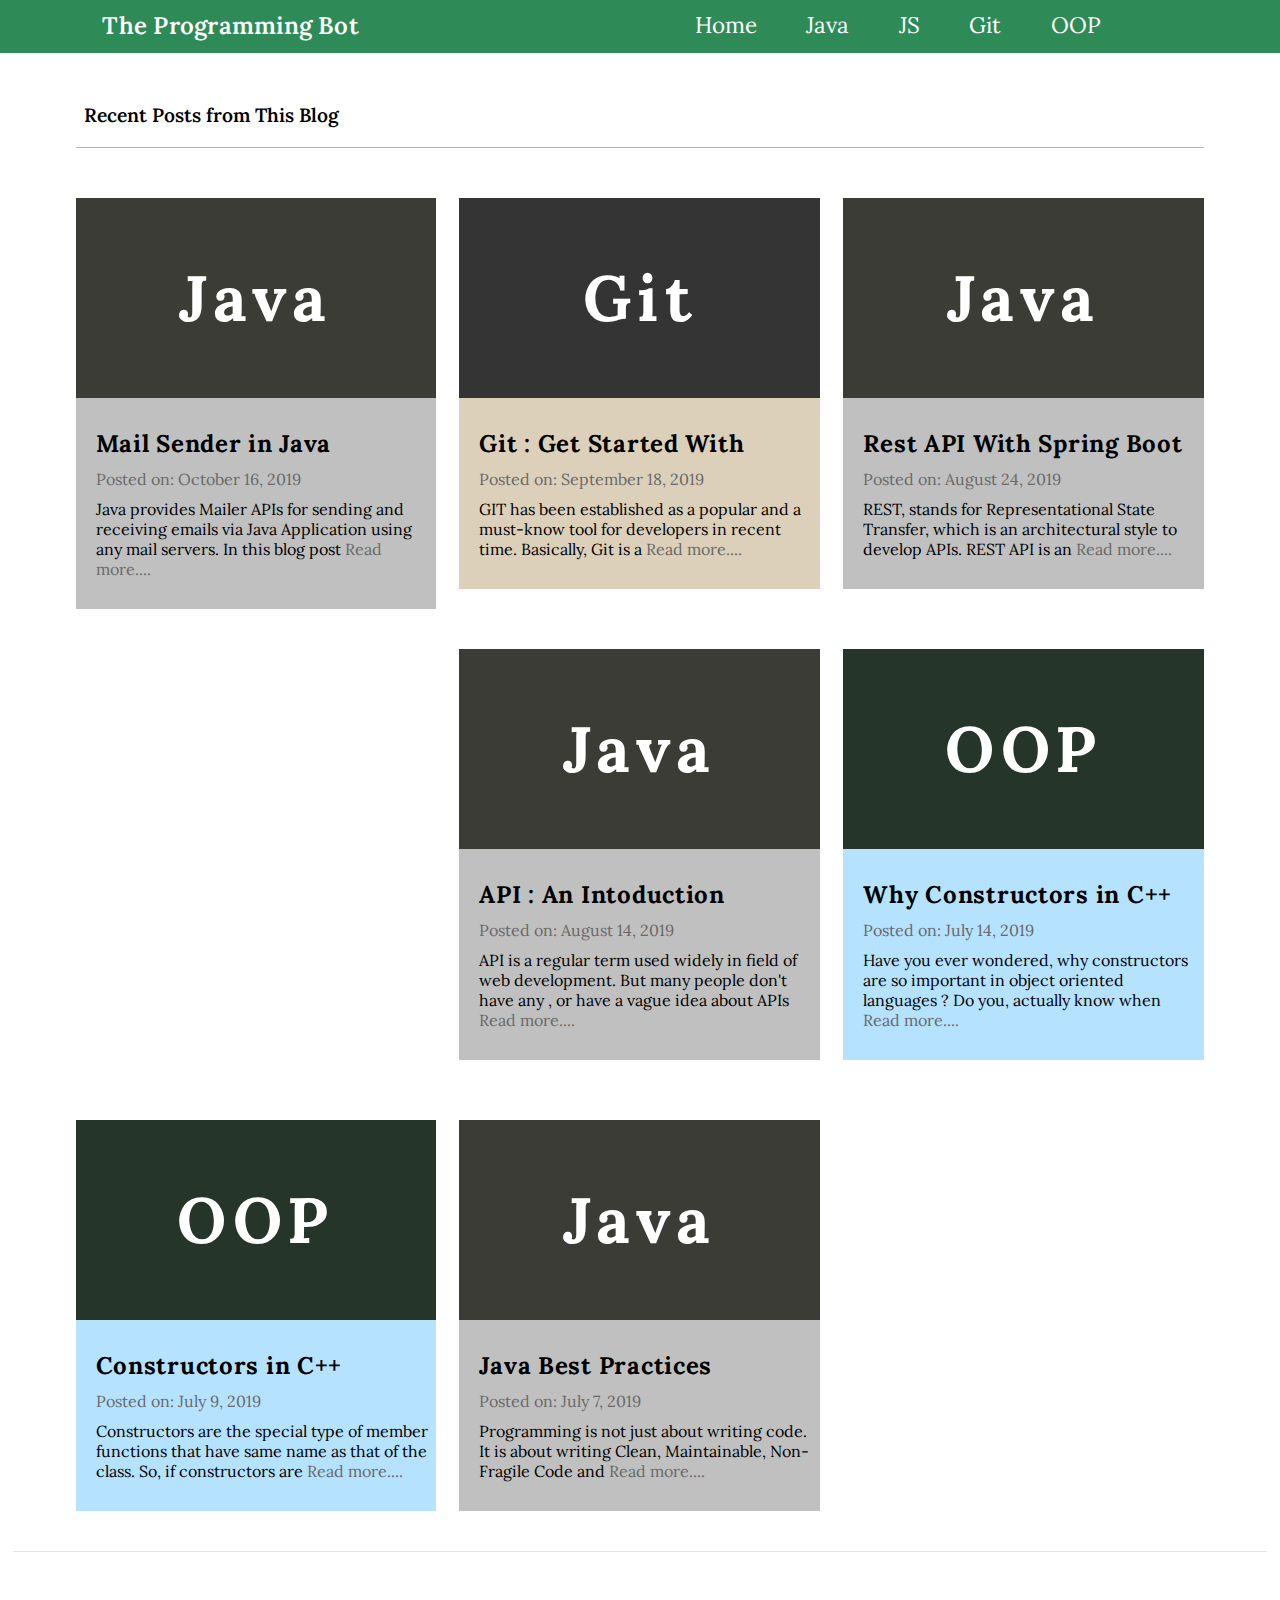
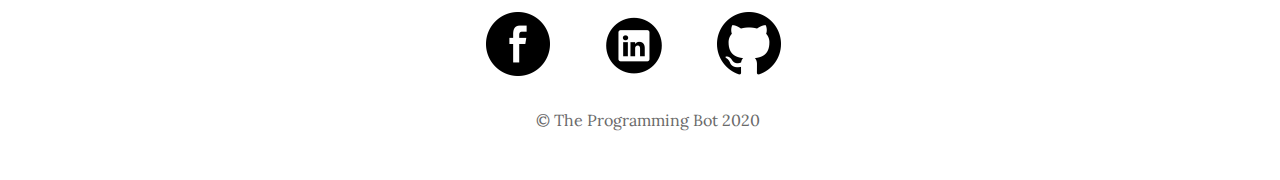
==== index.html @ add9e7ee "Posts added" ====
<!DOCTYPE html>
<html lang="en">
<head>
    <meta charset="UTF-8">
    <meta name="viewport" content="width=device-width, initial-scale=1.0">
    <link href="https://fonts.googleapis.com/css?family=Lora&display=swap" rel="stylesheet">
    <link rel="stylesheet" href="css/reset.css">
    <link rel="stylesheet" href="css/header.css">
    <link rel="stylesheet" href="css/postcard.css">
    <link rel="stylesheet" href="css/footer.css">
    <link rel="icon" href="img/logo.png">
    <title>The Programming</title>
</head>
<body>
    <header class="header clearfix">
        <div class="logo-bar clearfix">
            <h1 class="logo"><a href="index.html">The Programming Bot </a></h1>
            <div class="mobile-menu">
                <div class="bar"></div>
                <div class="bar"></div>
                <div class="bar"></div>
            </div>
        </div>
        <nav class="nav-bar hide " id="nav">
            <ul>
                <li><a href="index.html">Home</a></li>
                <li><a href="post-group/java-posts.html">Java</a></li>
                <li><a href="post-group/js-posts.html">JS</a></li>
                <li><a href="post-group/git-posts.html">Git</a></li>               
                <li><a href="post-group/oop-posts.html">OOP</a></li>               
            </ul>
        </nav>
    </header>
    <main class="main-container">
       <section class="postcard-section">
        <p class="info">Recent Posts from This Blog</p>
        <div class="border"></div>
        <div class="postcards-container clearfix">
         
             <!-- creates postcard -->
             <div class="postcard-wrapper" onclick="direct('posts/java/mail-sender-in-java.html')">
               <div class="post-image java-post-image">Java</div>
               <div class="post-desc java-post-desc">
                  <h2>Mail Sender in Java</h2>
                  <p class="dimmed">Posted on: <span>October 16, 2019</span></p>
                  <p>Java provides Mailer APIs for sending and receiving emails via Java Application
                   using any mail servers. In this blog post  <span class="dimmed">Read more....</span></p>
              </div>
           </div>
            <!-- creates postcard -->
            <div class="postcard-wrapper" onclick = "direct('posts/git/get-started-with-git.html')">
               <div class="post-image git-post-image">Git</div>
               <div class="post-desc git-post-desc">
                  <h2>Git : Get Started With</h2>
                  <p class="dimmed">Posted on: <span>September 18, 2019</span></p>
                  <p>GIT has been established as a popular and a must-know tool
                 for developers in recent time. Basically, Git is a  <span class="dimmed">Read more....</span></p>
              </div>
           </div>
                           <!-- creates postcard -->
                           <div class="postcard-wrapper" onclick="direct('posts/java/how-to-build-rest-api-using-spring-boot.html')">
                              <div class="post-image java-post-image">Java</div>
                              <div class="post-desc java-post-desc">
                                 <h2>Rest API With Spring Boot</h2>
                                 <p class="dimmed">Posted on: <span>August 24, 2019</span></p>
                                 <p> REST, stands for Representational State Transfer, which is an 
                                  architectural style to develop APIs.  REST API is an <span class="dimmed">Read more....</span></p>
                             </div>
                          </div>
                             <!-- creates postcard -->
                       <div class="postcard-wrapper" onclick="direct('posts/java/apis-application-programming-interface.html')">
                          <div class="post-image java-post-image">Java</div>
                          <div class="post-desc java-post-desc">
                             <h2>API : An Intoduction</h2>
                             <p class="dimmed">Posted on: <span>August 14, 2019</span></p>
                             <p> API is a regular term used widely in field of web development.
                               But many people don't have any  , or have a vague idea about APIs <span class="dimmed">Read more....</span></p>
                         </div>
                      </div>
                        <!-- creates postcard -->
             <div class="postcard-wrapper" onclick="direct('posts/oop/why-constructors-in-c++.html')">
               <div class="post-image oop-post-image">OOP</div>
               <div class="post-desc oop-post-desc">
                  <h2>Why Constructors in C++ </h2>
                  <p class="dimmed">Posted on: <span>July 14, 2019</span></p>
                  <p> Have you ever wondered, why constructors are so important in object oriented languages ?
                      Do you, actually know when  <span class="dimmed">Read more....</span></p>
              </div>
           </div>

           <!-- creates postcard -->
           <div class="postcard-wrapper" onclick="direct('posts/oop/constructors-in-c++.html')">
              <div class="post-image oop-post-image">OOP</div>
              <div class="post-desc oop-post-desc">
                 <h2>Constructors in C++</h2>
                 <p class="dimmed">Posted on: <span>July 9, 2019</span></p>
                 <p>Constructors are the special type of member functions
                 that have same name as that of the class. So, if constructors are <span class="dimmed">Read more....</span></p>
             </div>
          </div>
            <!-- creates postcard -->
            <div class="postcard-wrapper" onclick="direct('posts/java/java-best-practices.html')">
               <div class="post-image java-post-image">Java</div>
               <div class="post-desc java-post-desc">
                  <h2>Java Best Practices</h2>
                  <p class="dimmed">Posted on: <span>July 7, 2019</span></p>
                  <p>  Programming is not just about writing code. It is about writing Clean, Maintainable, Non-Fragile Code
                    and  <span class="dimmed">Read more....</span></p>
              </div>
           </div>

     </div>
       </section>
       
    </main>
    <footer>
      <div class="border border-footer"></div>
      <div class="icons">
        <ul class="icon-list clearfix">
            <li class="icon"><a  href="https://www.facebook.com/profile.php?id=100013890977140"><img src="img/fb.png" alt="facebook icon"></a></li>
            <li class="icon"><a  href="https://www.linkedin.com/in/bimal-raj-gyawali-238a50117/"><img src="img/linkedin.png" alt="linkedin icon"></a></li>
            <li class="icon"><a href="https://github.com/BimalRajGyawali"><img src="img/github.png" alt="github icon"></a> </li>
          </ul>
      </div>
      <p class="center dimmed copyright">&copy; The Programming Bot 2020</p>
      
  </footer>
  <script src="js/header.js"></script>
  <script src="js/direct.js"></script>





    <script src="js/header.js"></script>
    <script src="js/direct.js"></script>

</body>
</html>
---- css/header.css ----
.header{
    background:#2E8B57;
    padding-top: 10px;
    padding-bottom: 10px;
    padding-left: 4%;
    padding-right: 3%;
    position: sticky;
    top:0;
    z-index: 1;

}
 a{
    text-decoration: none;
    color: #fff;
}
.logo{
   font-weight: 600;
   letter-spacing: 0.01em;
   font-size : 1.5em;
   width: 88%;
   float: left;
}
.bar{
    height: 3px;
    width: 35px;
    background: #fff;
    margin: 6px 0;
}
.mobile-menu{
    width: 10%;
    float: right;

    cursor: pointer;
}
.nav-bar ul{
    list-style: none;
    line-height: 2em;

}
.nav-bar ul li a{
    padding-top:10px;
    font-size:1em;
}
.nav-bar ul li a:hover{
    border-bottom : 2px solid #fff;
}
.hide{
    display: none;
}
/* For tablets */
@media only screen and (min-width : 600px){
    .logo{
        font-size : 1.5em;
    }
    .bar{
        height: 5px;
    }
    
}

/*For desktops */

@media only screen and (min-width:769px){

    .header{
        padding-left: 8%;
    }
    .mobile-menu{
        display: none;
    }
    .nav-bar ul li{
        display: inline;
        line-height: 30px;
        font-size: 1.4em;
    }
    .nav-bar ul li a{
        padding-right: 4%;
        padding-left: 4%;
    }
   
    .nav-bar{
        display: block;
        width: 50%;
        float: right;
    }
    .logo-bar{
        width: 50%;
        float: left;
    }
    
}
---- css/postcard.css ----
.info{
    padding-top: 50px;
    font-weight: 600;
    font-size: 1.2em;
}
.border{
    border-bottom: 1px solid #000;
    width:98%;
    margin:0 auto;
    margin-top: 10px;
    margin-bottom: 20px;
    opacity: 0.3;
    
}
.postcard-wrapper:hover .post-image{
   color : red;
}

.postcard-wrapper{
    
    width:90%;
    margin: 0 auto; 
    cursor: pointer;
    margin-top: 30px;
    margin-bottom: 30px;
   

  
  }
  .post-image{
      height: 200px;
      /* border-radius: 3px; */
      position: relative;
      color:white;
      font-weight: bold;
      text-align: center;
      line-height: 200px;
      font-size: 64px;
      letter-spacing: 0.1em;      
  }
  .js-post-image{
    background:#4B3621;
    
  }
  .java-post-image{
   background:#3B3C36;
  }
  .git-post-image{
    background: #343434;
  }
  .oop-post-image{
      background: #253529;
  }
  .post-desc{
     /* border:1px solid #f2f2f2;  */
     border-top: 0;
     padding:30px 0 20px 0 ;
  }
  .js-post-desc{
    background: wheat;

  }
  .java-post-desc{
    background:#c0c0c0;
  }
  .git-post-desc{
      background: #dcd0ba;
  }
  .oop-post-desc{
    background: #b5e2ff;

  }
  
  .dimmed{
      color: #696969;;
  }
  
  h2,p{
      padding:0 5px 10px 20px;
  }
  h2{
      font-family: 'Lora';
      letter-spacing: 0.03em;
  }
  .color{
      color:red;
  }
  /*For tablets*/
  @media only screen and (min-width:600px){
      .postcard-wrapper{
          width:48%;
          float: left;
          margin-right: 1%;
          margin-left: 1%; 
      }
  }
  
  /*For desktops*/
  @media only screen and (min-width:769px){
      .postcard-wrapper{
          width: 31.33%;
          float: left;
          margin-right: 1%;
          margin-left: 1%;
      }
     
    .postcard-section{
      width: 90%;
      margin:0 auto;
    
    } 
  }
  /*For extra large desktops*/
  @media only screen and (min-width:1400px){
      .postcard-wrapper{
          width: 23%;
          float: left;
          margin-right: 1%;
          margin-left: 1%;
      }
  }
---- css/footer.css ----
.icons{
    width:90%;
    margin: 0 auto;
    margin-top: 30px;
    margin-bottom: 20px;
}
.icon{
    
    width: 10%;
    margin-left: 10%;
    margin-right: 10%;
    float: left;
}

.center{
    text-align: center;
}
.border{
    border-bottom: 1px solid #000;
    width:98%;
    margin:0 auto;
    margin-top: 10px;
    margin-bottom: 20px;
    opacity: 0.3;
    
}
.border-footer{
    opacity: 0.1;

}

.icon-list{
    list-style: none;
}
.copyright{
    margin-bottom: 40px;
}
@media only screen and (min-width:600px){
   .icons{
       width: 40%;
       margin: 0 auto;
       margin-top: 30px;
       margin-bottom: 20px;

   }
}
@media only screen and (min-width:769px){
   .icons{
       width: 30%;
       margin: 0 auto;
       margin-top: 60px;
       margin-bottom: 30px;

   }
 
}
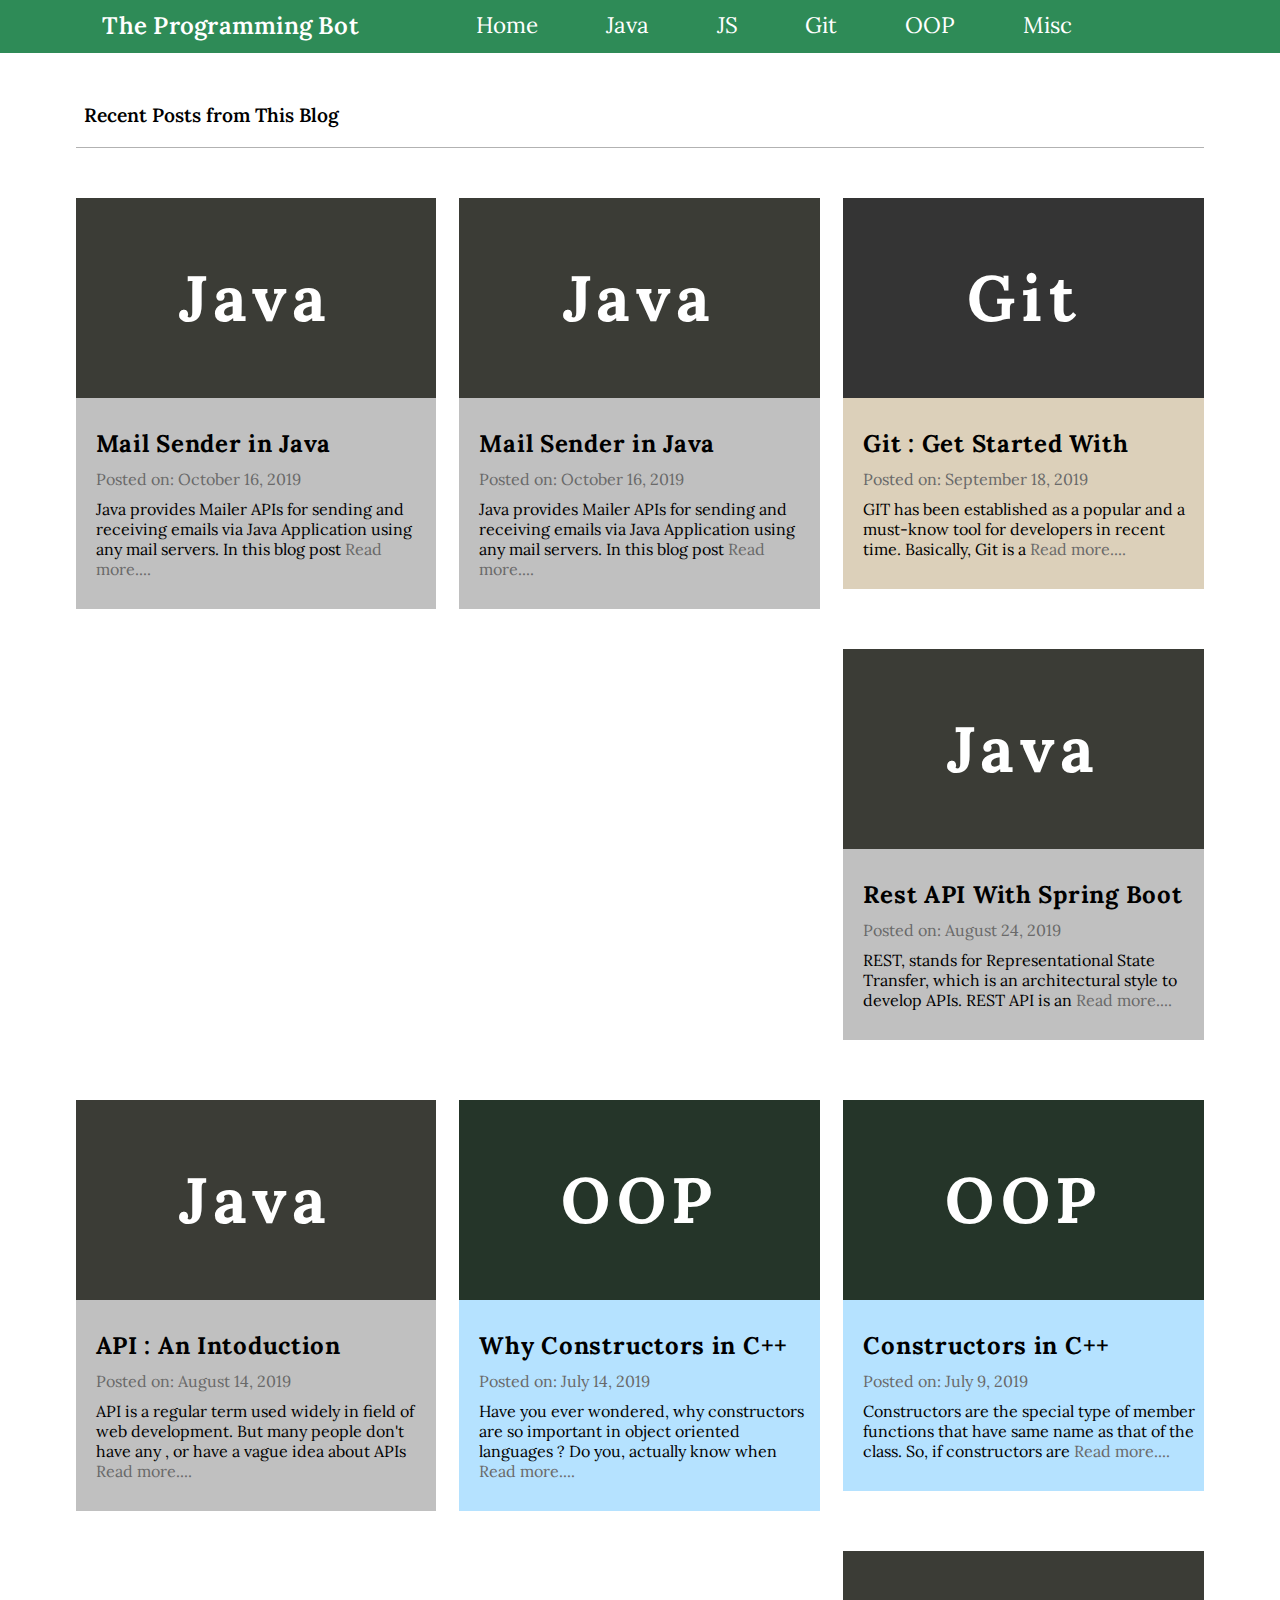
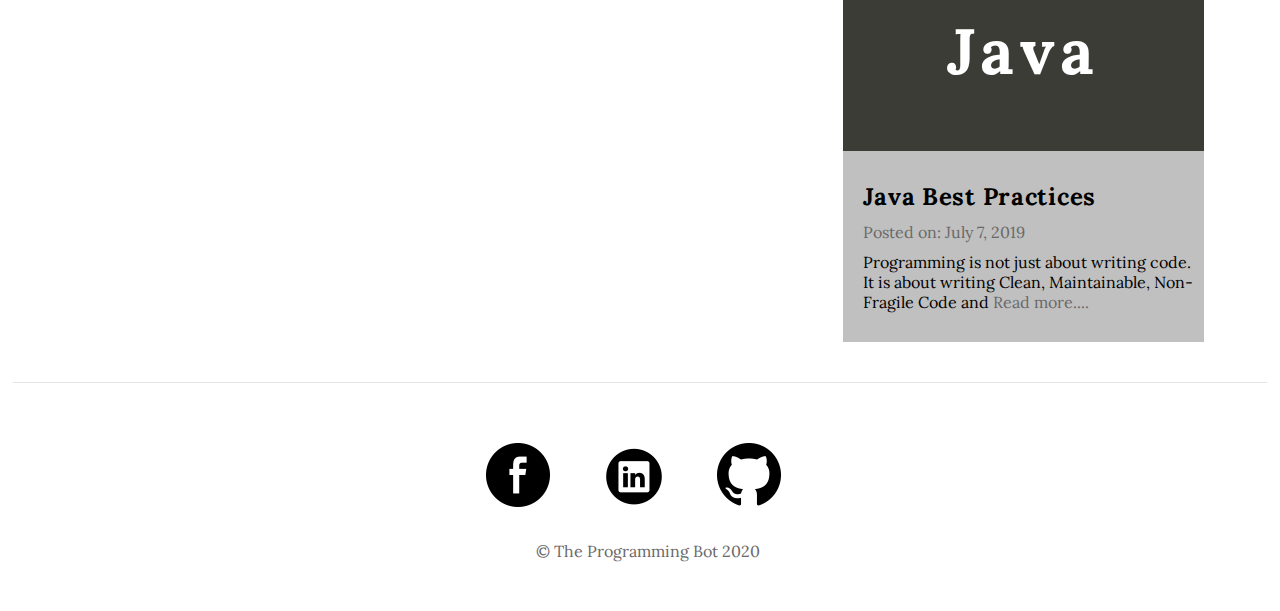
==== commit f22e9a21: "v1.0 completed" ====
--- a/index.html
+++ b/index.html
@@ -27,7 +27,9 @@
                 <li><a href="post-group/java-posts.html">Java</a></li>
                 <li><a href="post-group/js-posts.html">JS</a></li>
                 <li><a href="post-group/git-posts.html">Git</a></li>               
-                <li><a href="post-group/oop-posts.html">OOP</a></li>               
+                <li><a href="post-group/oop-posts.html">OOP</a></li> 
+                <li><a href="post-group/oop-posts.html">Misc</a></li>
+                            
             </ul>
         </nav>
     </header>
@@ -36,7 +38,16 @@
         <p class="info">Recent Posts from This Blog</p>
         <div class="border"></div>
         <div class="postcards-container clearfix">
-         
+          <!-- creates postcard -->
+          <div class="postcard-wrapper" onclick="direct('posts/java/mail-sender-in-java.html')">
+            <div class="post-image java-post-image">Java</div>
+            <div class="post-desc java-post-desc">
+               <h2>Mail Sender in Java</h2>
+               <p class="dimmed">Posted on: <span>October 16, 2019</span></p>
+               <p>Java provides Mailer APIs for sending and receiving emails via Java Application
+                using any mail servers. In this blog post  <span class="dimmed">Read more....</span></p>
+           </div>
+        </div>
              <!-- creates postcard -->
              <div class="postcard-wrapper" onclick="direct('posts/java/mail-sender-in-java.html')">
                <div class="post-image java-post-image">Java</div>
@@ -128,12 +139,5 @@
   <script src="js/header.js"></script>
   <script src="js/direct.js"></script>
 
-
-
-
-
-    <script src="js/header.js"></script>
-    <script src="js/direct.js"></script>
-
 </body>
 </html>--- a/css/header.css
+++ b/css/header.css
@@ -80,11 +80,11 @@
    
     .nav-bar{
         display: block;
-        width: 50%;
-        float: right;
+        width: 70%;
+        float: left;
     }
     .logo-bar{
-        width: 50%;
+        width: 30%;
         float: left;
     }
     
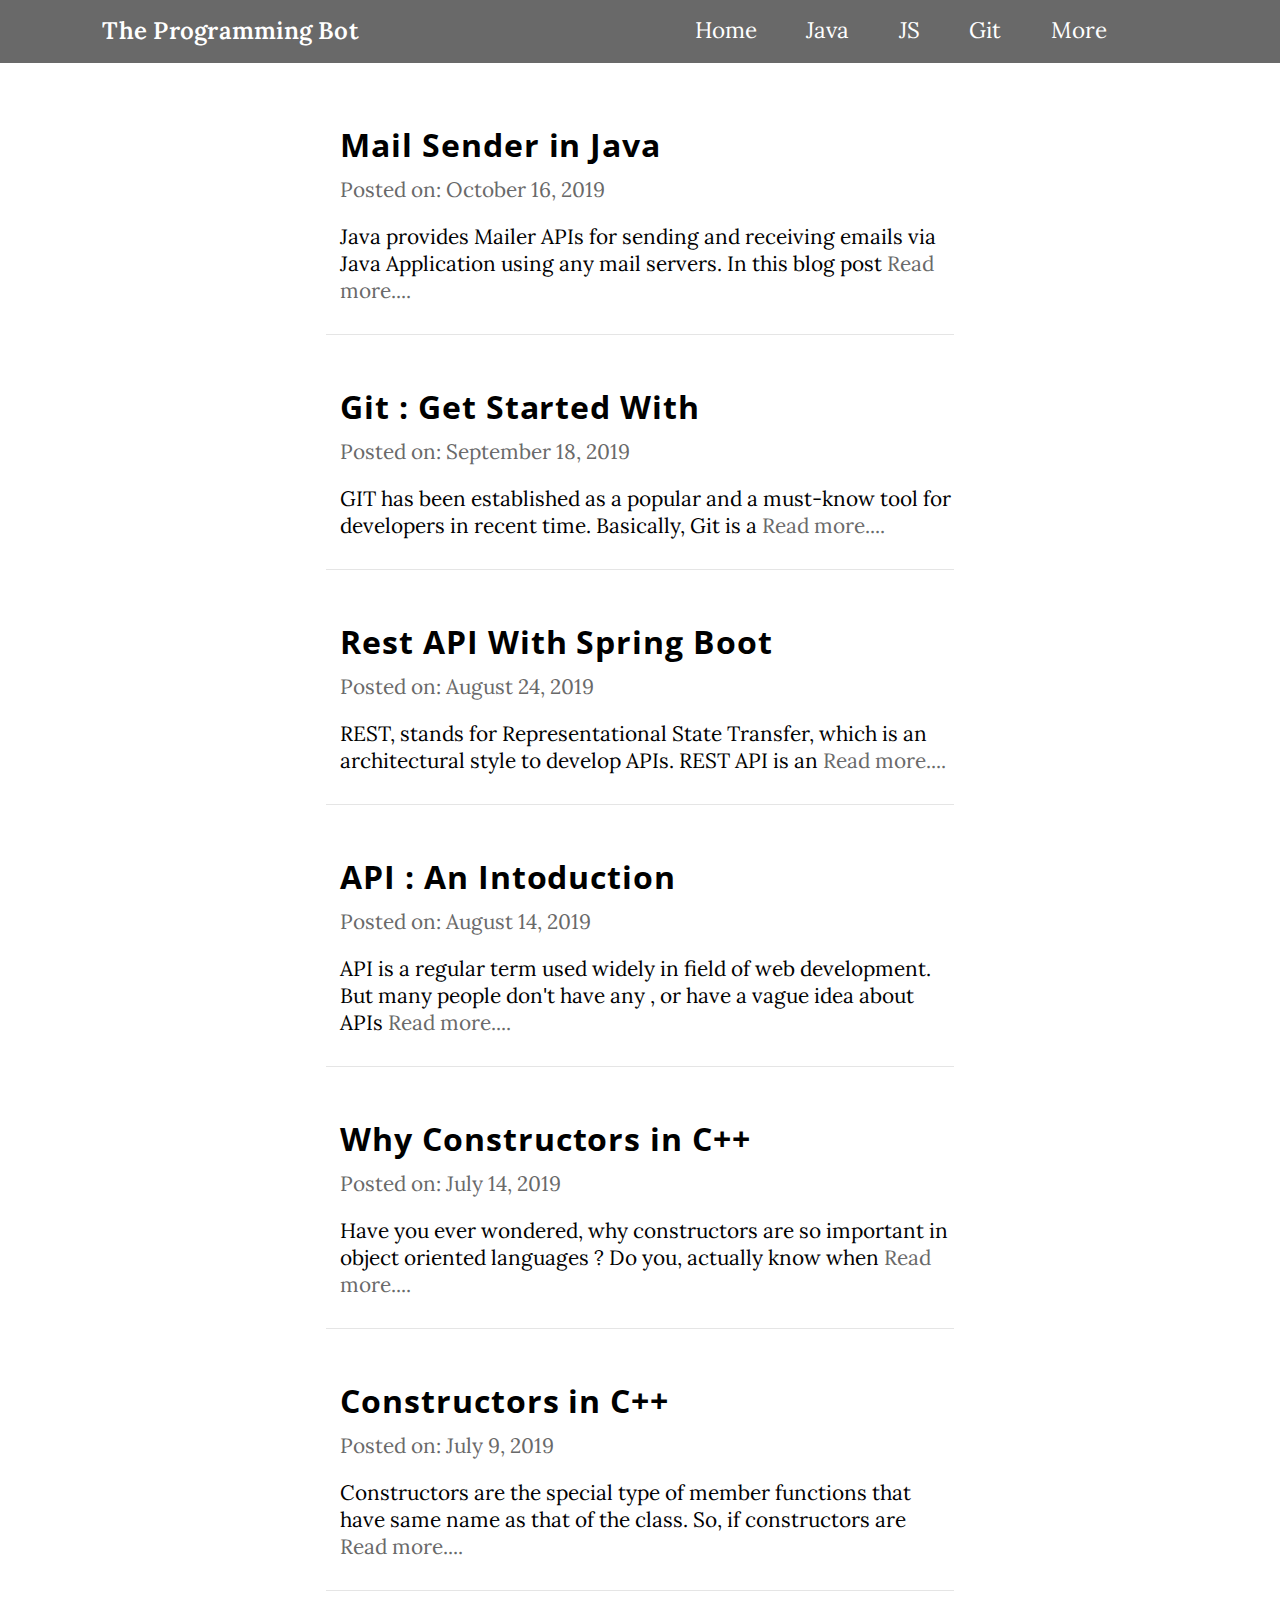
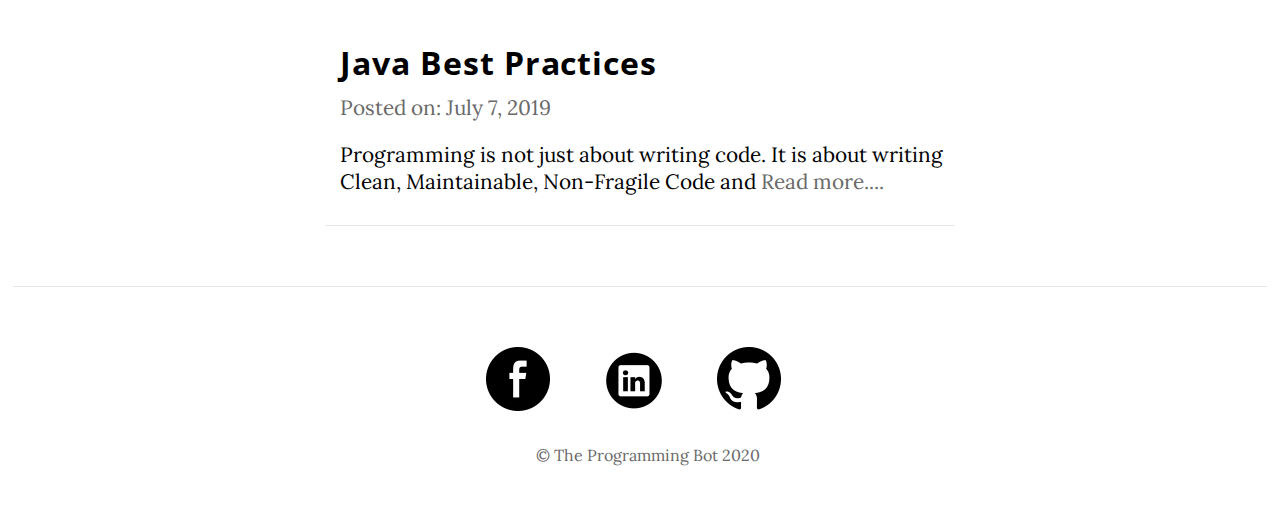
==== commit 0b08a570: "New layout added" ====
--- a/index.html
+++ b/index.html
@@ -4,6 +4,7 @@
     <meta charset="UTF-8">
     <meta name="viewport" content="width=device-width, initial-scale=1.0">
     <link href="https://fonts.googleapis.com/css?family=Lora&display=swap" rel="stylesheet">
+    <link href="https://fonts.googleapis.com/css?family=Open+Sans&display=swap" rel="stylesheet">
     <link rel="stylesheet" href="css/reset.css">
     <link rel="stylesheet" href="css/header.css">
     <link rel="stylesheet" href="css/postcard.css">
@@ -27,97 +28,79 @@
                 <li><a href="post-group/java-posts.html">Java</a></li>
                 <li><a href="post-group/js-posts.html">JS</a></li>
                 <li><a href="post-group/git-posts.html">Git</a></li>               
-                <li><a href="post-group/oop-posts.html">OOP</a></li> 
-                <li><a href="post-group/oop-posts.html">Misc</a></li>
+                <li><a href="post-group/oop-posts.html">More</a></li> 
+            
                             
             </ul>
         </nav>
     </header>
     <main class="main-container">
        <section class="postcard-section">
-        <p class="info">Recent Posts from This Blog</p>
-        <div class="border"></div>
+       
         <div class="postcards-container clearfix">
           <!-- creates postcard -->
           <div class="postcard-wrapper" onclick="direct('posts/java/mail-sender-in-java.html')">
-            <div class="post-image java-post-image">Java</div>
-            <div class="post-desc java-post-desc">
+            
                <h2>Mail Sender in Java</h2>
                <p class="dimmed">Posted on: <span>October 16, 2019</span></p>
                <p>Java provides Mailer APIs for sending and receiving emails via Java Application
                 using any mail servers. In this blog post  <span class="dimmed">Read more....</span></p>
-           </div>
+                <div class="border"></div>
         </div>
-             <!-- creates postcard -->
-             <div class="postcard-wrapper" onclick="direct('posts/java/mail-sender-in-java.html')">
-               <div class="post-image java-post-image">Java</div>
-               <div class="post-desc java-post-desc">
-                  <h2>Mail Sender in Java</h2>
-                  <p class="dimmed">Posted on: <span>October 16, 2019</span></p>
-                  <p>Java provides Mailer APIs for sending and receiving emails via Java Application
-                   using any mail servers. In this blog post  <span class="dimmed">Read more....</span></p>
-              </div>
-           </div>
+            
             <!-- creates postcard -->
             <div class="postcard-wrapper" onclick = "direct('posts/git/get-started-with-git.html')">
-               <div class="post-image git-post-image">Git</div>
-               <div class="post-desc git-post-desc">
+               
                   <h2>Git : Get Started With</h2>
                   <p class="dimmed">Posted on: <span>September 18, 2019</span></p>
                   <p>GIT has been established as a popular and a must-know tool
                  for developers in recent time. Basically, Git is a  <span class="dimmed">Read more....</span></p>
-              </div>
+                 <div class="border"></div>
            </div>
                            <!-- creates postcard -->
                            <div class="postcard-wrapper" onclick="direct('posts/java/how-to-build-rest-api-using-spring-boot.html')">
-                              <div class="post-image java-post-image">Java</div>
-                              <div class="post-desc java-post-desc">
+                             
                                  <h2>Rest API With Spring Boot</h2>
                                  <p class="dimmed">Posted on: <span>August 24, 2019</span></p>
                                  <p> REST, stands for Representational State Transfer, which is an 
                                   architectural style to develop APIs.  REST API is an <span class="dimmed">Read more....</span></p>
-                             </div>
+                                  <div class="border"></div>
                           </div>
                              <!-- creates postcard -->
                        <div class="postcard-wrapper" onclick="direct('posts/java/apis-application-programming-interface.html')">
-                          <div class="post-image java-post-image">Java</div>
-                          <div class="post-desc java-post-desc">
+                         
                              <h2>API : An Intoduction</h2>
                              <p class="dimmed">Posted on: <span>August 14, 2019</span></p>
                              <p> API is a regular term used widely in field of web development.
                                But many people don't have any  , or have a vague idea about APIs <span class="dimmed">Read more....</span></p>
-                         </div>
+                               <div class="border"></div>
                       </div>
                         <!-- creates postcard -->
              <div class="postcard-wrapper" onclick="direct('posts/oop/why-constructors-in-c++.html')">
-               <div class="post-image oop-post-image">OOP</div>
-               <div class="post-desc oop-post-desc">
+             
                   <h2>Why Constructors in C++ </h2>
                   <p class="dimmed">Posted on: <span>July 14, 2019</span></p>
                   <p> Have you ever wondered, why constructors are so important in object oriented languages ?
                       Do you, actually know when  <span class="dimmed">Read more....</span></p>
-              </div>
+                      <div class="border"></div>
            </div>
 
            <!-- creates postcard -->
            <div class="postcard-wrapper" onclick="direct('posts/oop/constructors-in-c++.html')">
-              <div class="post-image oop-post-image">OOP</div>
-              <div class="post-desc oop-post-desc">
                  <h2>Constructors in C++</h2>
                  <p class="dimmed">Posted on: <span>July 9, 2019</span></p>
                  <p>Constructors are the special type of member functions
                  that have same name as that of the class. So, if constructors are <span class="dimmed">Read more....</span></p>
-             </div>
+                 <div class="border"></div>
           </div>
             <!-- creates postcard -->
             <div class="postcard-wrapper" onclick="direct('posts/java/java-best-practices.html')">
-               <div class="post-image java-post-image">Java</div>
-               <div class="post-desc java-post-desc">
+              
                   <h2>Java Best Practices</h2>
                   <p class="dimmed">Posted on: <span>July 7, 2019</span></p>
                   <p>  Programming is not just about writing code. It is about writing Clean, Maintainable, Non-Fragile Code
                     and  <span class="dimmed">Read more....</span></p>
-              </div>
+                    <div class="border"></div>
            </div>
 
      </div>
--- a/css/header.css
+++ b/css/header.css
@@ -1,17 +1,20 @@
 .header{
-    background:#2E8B57;
-    padding-top: 10px;
-    padding-bottom: 10px;
+    /* background:#2E8B57; */
+   background: #696969;
+    padding-top: 15px;
+    padding-bottom: 15px;
     padding-left: 4%;
     padding-right: 3%;
     position: sticky;
     top:0;
     z-index: 1;
+  
+    
 
 }
  a{
     text-decoration: none;
-    color: #fff;
+    color:#fff;
 }
 .logo{
    font-weight: 600;
@@ -80,8 +83,8 @@
    
     .nav-bar{
         display: block;
-        width: 70%;
-        float: left;
+        width: 50%;
+        float: right;
     }
     .logo-bar{
         width: 30%;
--- a/css/postcard.css
+++ b/css/postcard.css
@@ -22,10 +22,10 @@
     margin: 0 auto; 
     cursor: pointer;
     margin-top: 30px;
-    margin-bottom: 30px;
-   
-
-  
+    margin-bottom: 50px;
+  }
+  .postcard-wrapper:first-child{
+    margin-top: 60px;
   }
   .post-image{
       height: 200px;
@@ -78,9 +78,15 @@
   h2,p{
       padding:0 5px 10px 20px;
   }
-  h2{
-      font-family: 'Lora';
+  .postcard-wrapper h2{
+    font-family: 'Open Sans', sans-serif;
       letter-spacing: 0.03em;
+      font-size: 2em;
+      
+  }
+  .postcard-wrapper p{
+    font-size: 1.3em;
+    padding-bottom: 20px;
   }
   .color{
       color:red;
@@ -88,35 +94,24 @@
   /*For tablets*/
   @media only screen and (min-width:600px){
       .postcard-wrapper{
-          width:48%;
-          float: left;
-          margin-right: 1%;
-          margin-left: 1%; 
+          width:60%;
+         
       }
   }
   
   /*For desktops*/
   @media only screen and (min-width:769px){
-      .postcard-wrapper{
-          width: 31.33%;
-          float: left;
-          margin-right: 1%;
-          margin-left: 1%;
+     .postcard-wrapper{
+          width: 50%;
+          
       }
      
-    .postcard-section{
-      width: 90%;
-      margin:0 auto;
-    
-    } 
+   
   }
   /*For extra large desktops*/
   @media only screen and (min-width:1400px){
       .postcard-wrapper{
-          width: 23%;
-          float: left;
-          margin-right: 1%;
-          margin-left: 1%;
-      }
+          width: 40%;
+      } 
   }
   --- a/css/footer.css
+++ b/css/footer.css
@@ -21,7 +21,7 @@
     margin:0 auto;
     margin-top: 10px;
     margin-bottom: 20px;
-    opacity: 0.3;
+    opacity: 0.1;
     
 }
 .border-footer{
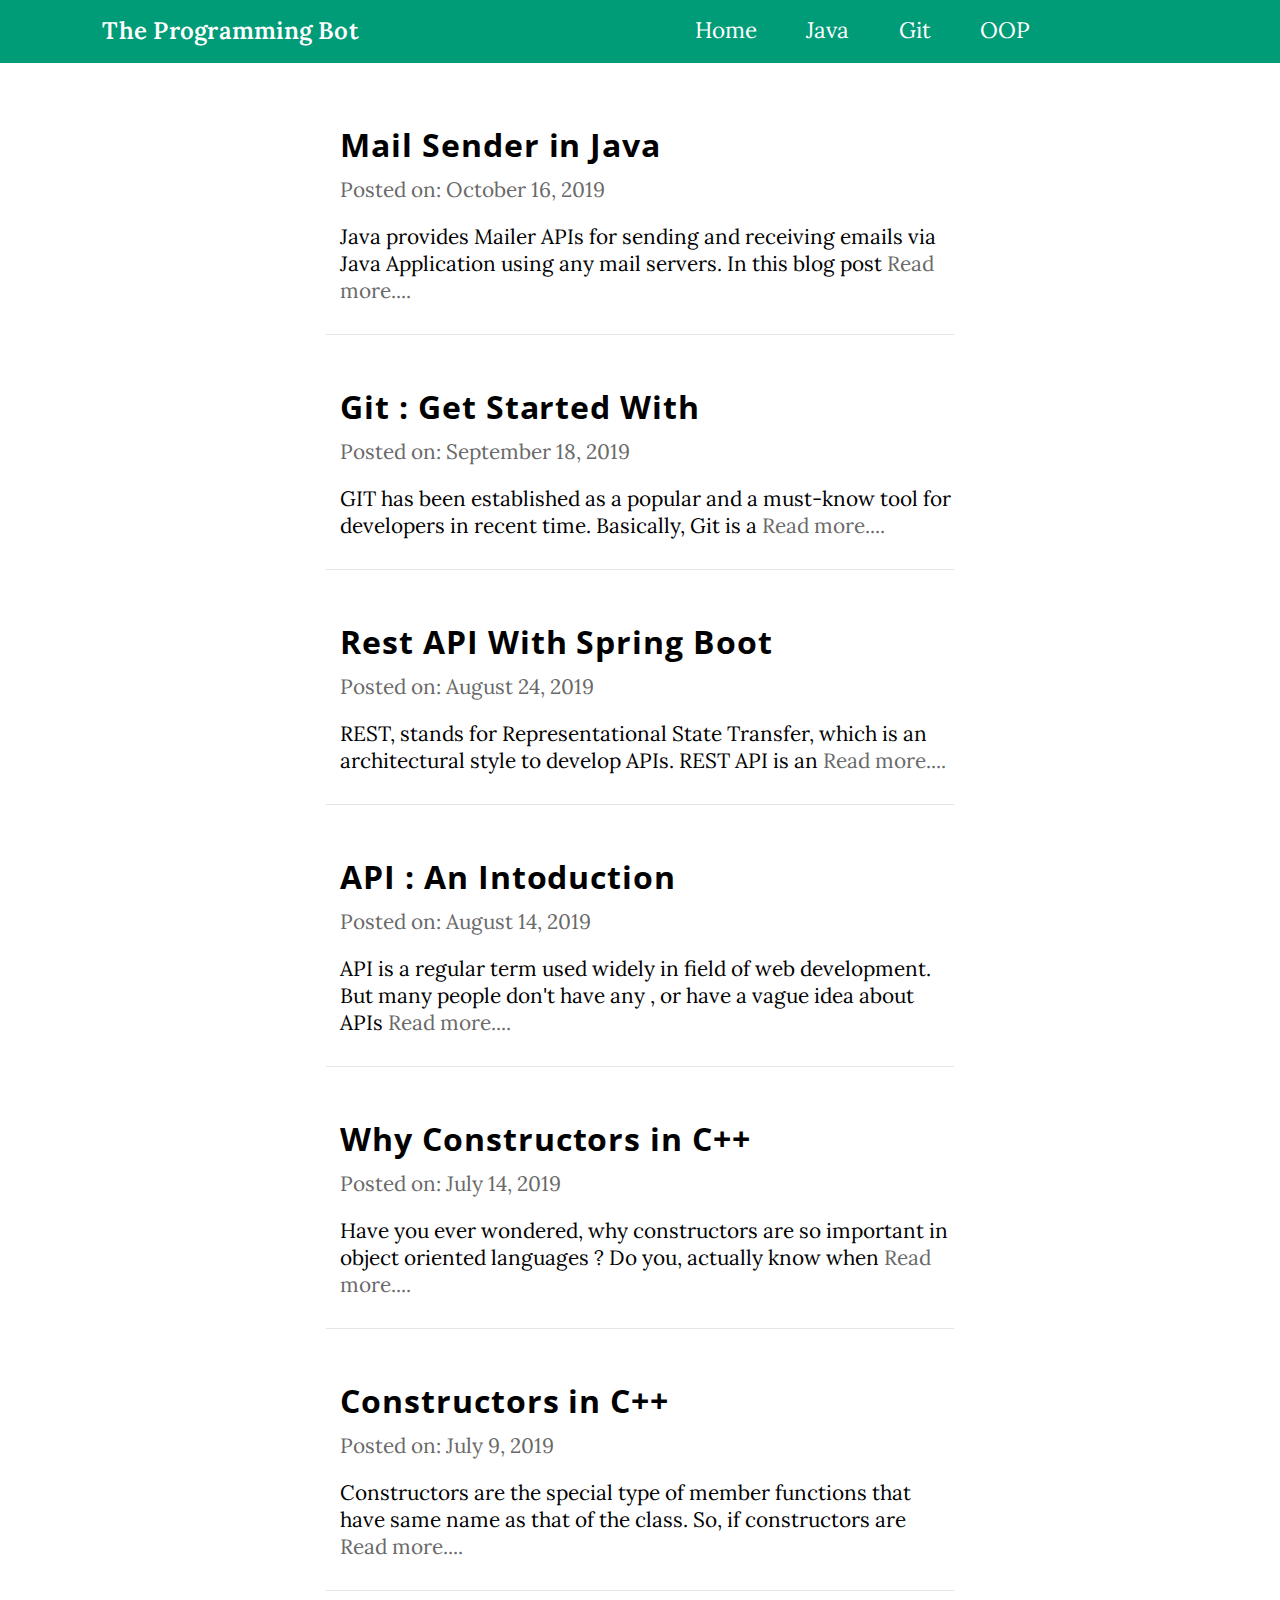
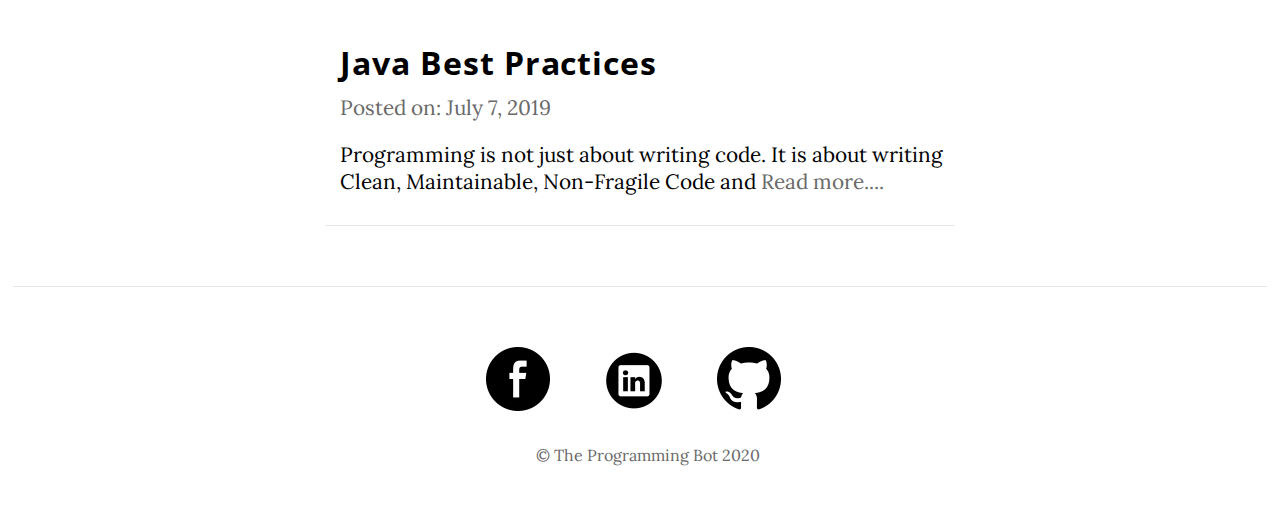
==== commit 411911ec: "Postcards removed" ====
--- a/index.html
+++ b/index.html
@@ -7,10 +7,12 @@
     <link href="https://fonts.googleapis.com/css?family=Open+Sans&display=swap" rel="stylesheet">
     <link rel="stylesheet" href="css/reset.css">
     <link rel="stylesheet" href="css/header.css">
+    <link rel="stylesheet" href="css/dropdown.css">
     <link rel="stylesheet" href="css/postcard.css">
     <link rel="stylesheet" href="css/footer.css">
     <link rel="icon" href="img/logo.png">
     <title>The Programming</title>
+
 </head>
 <body>
     <header class="header clearfix">
@@ -26,10 +28,24 @@
             <ul>
                 <li><a href="index.html">Home</a></li>
                 <li><a href="post-group/java-posts.html">Java</a></li>
-                <li><a href="post-group/js-posts.html">JS</a></li>
-                <li><a href="post-group/git-posts.html">Git</a></li>               
-                <li><a href="post-group/oop-posts.html">More</a></li> 
-            
+                <li><a href="post-group/git-posts.html">Git</a></li>   
+                <li><a href="post-group/js-posts.html">OOP</a></li> 
+
+                <!-- For mobiles and tablets -->
+                <!-- <li ><a class="lg-hide"href="post-group/js-posts.html">JS</a></li>   
+                <li><a  class="lg-hide"href="post-group/js-posts.html">Spring Boot</a></li>    -->
+  
+  
+               <!-- For desktops -->
+                <!-- <select onchange="direct(this.options[this.selectedIndex].value)">
+                  <option value="">More</option>
+                  <option value="post-group/java-posts.html">OOP</option>
+                  <option value="post-group/java-posts.html">OOP</option>
+                  <option value="post-group/java-posts.html">OOP</option>
+                  <option value="post-group/java-posts.html">OOP</option>
+                  <option value="post-group/java-posts.html">OOP</option>
+                 
+                </select> -->
                             
             </ul>
         </nav>
@@ -121,6 +137,7 @@
   </footer>
   <script src="js/header.js"></script>
   <script src="js/direct.js"></script>
+ 
 
 </body>
 </html>--- a/css/header.css
+++ b/css/header.css
@@ -1,6 +1,6 @@
 .header{
     /* background:#2E8B57; */
-   background: #696969;
+   background: #009b77;
     padding-top: 15px;
     padding-bottom: 15px;
     padding-left: 4%;
@@ -45,7 +45,7 @@
     font-size:1em;
 }
 .nav-bar ul li a:hover{
-    border-bottom : 2px solid #fff;
+    color :black;
 }
 .hide{
     display: none;
--- a/css/dropdown.css
+++ b/css/dropdown.css
@@ -0,0 +1,30 @@
+select{
+    padding:5px 10px 5px 10px;
+    background:  #009b77;
+    color:#fff;
+    font-size: 1.3em;
+    font-family: Lora;
+  }
+  select:hover{
+      color: black;
+  }
+
+  select option{
+    background: #fff;
+    color: black;
+    margin-top: 20px;
+    
+  }
+
+  select{
+      display: none;
+  }
+
+  @media only screen and (min-width:769px){
+      select{
+           display: inline;
+      }
+      .lg-hide{
+          display: none;
+      }
+  }--- a/css/postcard.css
+++ b/css/postcard.css
@@ -82,6 +82,7 @@
     font-family: 'Open Sans', sans-serif;
       letter-spacing: 0.03em;
       font-size: 2em;
+    
       
   }
   .postcard-wrapper p{
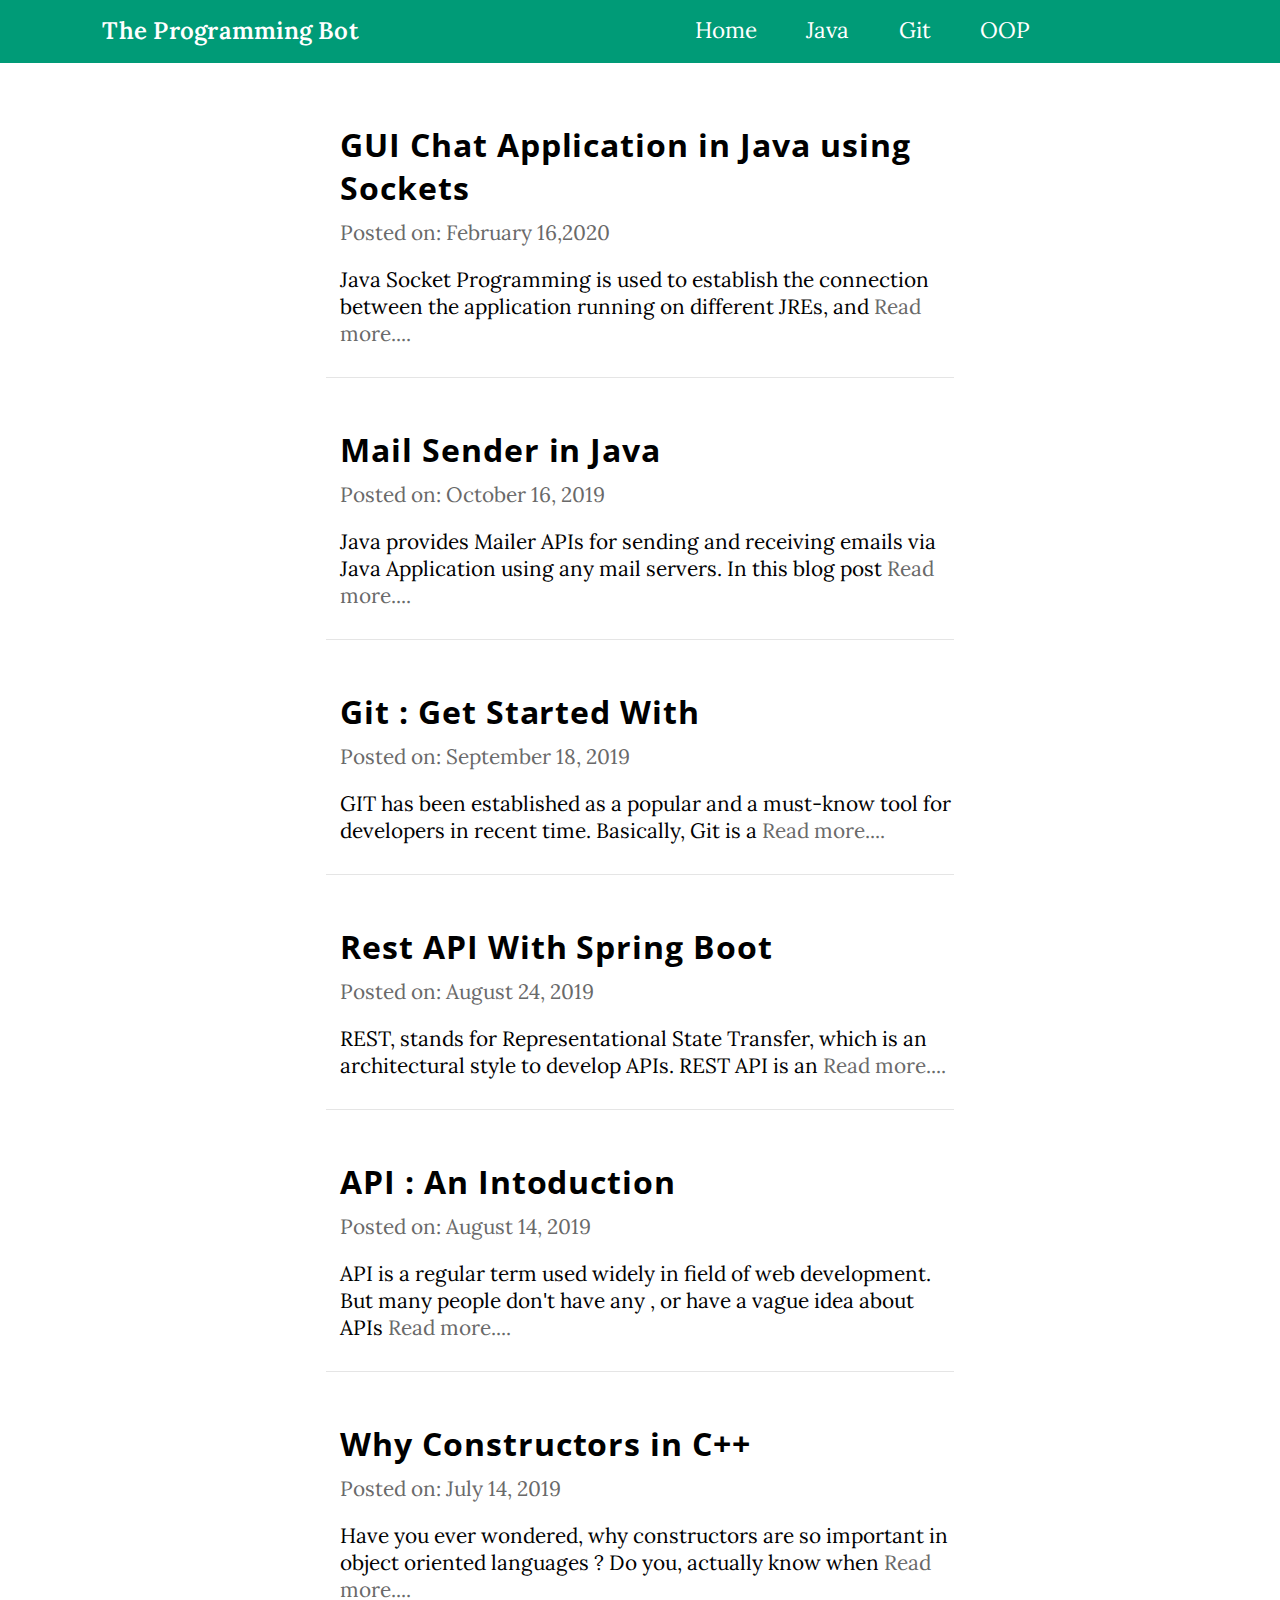
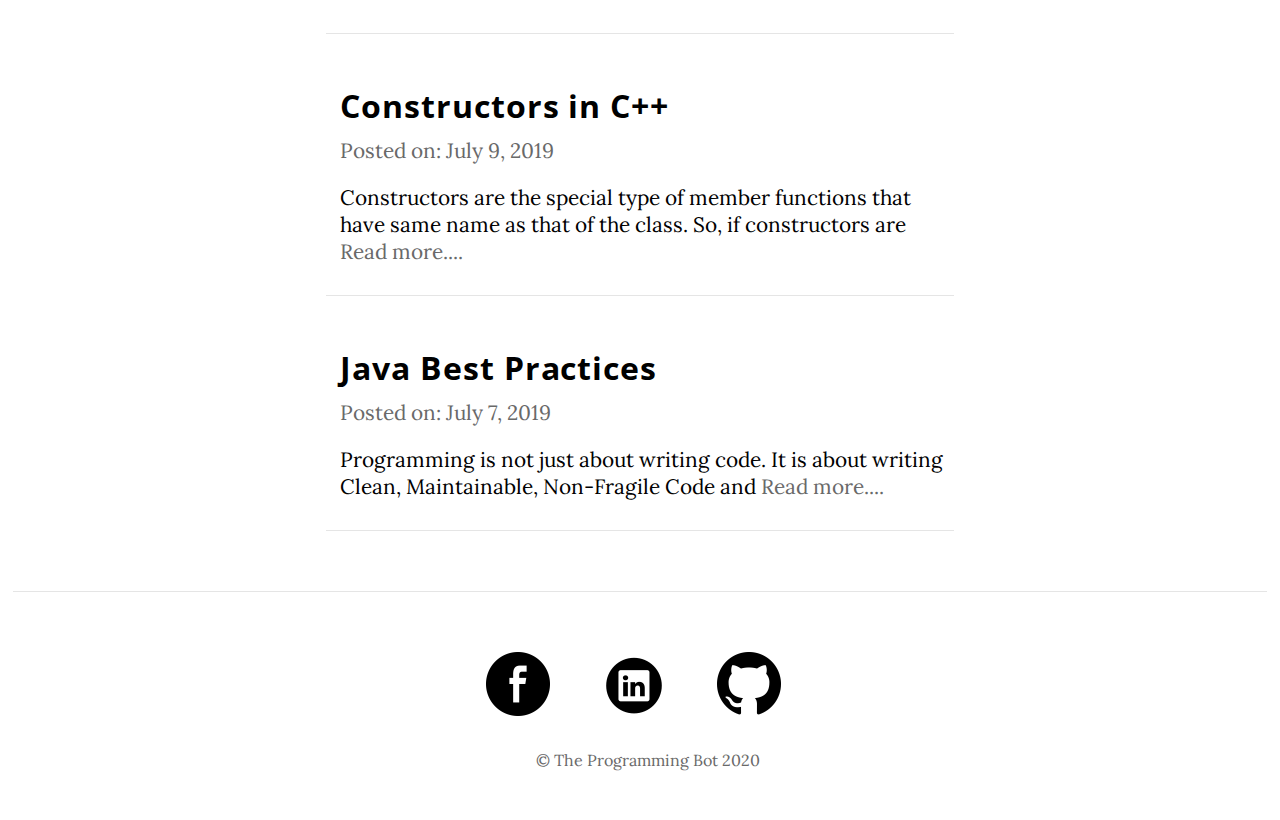
==== commit 26598cab: "GUI Chat App in Java Post added" ====
--- a/index.html
+++ b/index.html
@@ -11,7 +11,7 @@
     <link rel="stylesheet" href="css/postcard.css">
     <link rel="stylesheet" href="css/footer.css">
     <link rel="icon" href="img/logo.png">
-    <title>The Programming</title>
+    <title>The Programming Bot</title>
 
 </head>
 <body>
@@ -52,8 +52,18 @@
     </header>
     <main class="main-container">
        <section class="postcard-section">
-       
+
         <div class="postcards-container clearfix">
+           <!-- creates postcard -->
+           <div class="postcard-wrapper margin" onclick="direct('posts/java/chat-application-in-java-using-sockets.html')">
+            
+            <h2>GUI Chat Application in Java using Sockets</h2>
+            <p class="dimmed">Posted on: <span>February 16,2020</span></p>
+            <p>Java Socket Programming is used to establish the connection between the application 
+                     running on different JREs, and   <span class="dimmed">Read more....</span></p>
+             <div class="border"></div>
+     </div>
+         
           <!-- creates postcard -->
           <div class="postcard-wrapper" onclick="direct('posts/java/mail-sender-in-java.html')">
             
--- a/css/postcard.css
+++ b/css/postcard.css
@@ -12,64 +12,26 @@
     opacity: 0.3;
     
 }
-.postcard-wrapper:hover .post-image{
-   color : red;
-}
+
 
 .postcard-wrapper{
     
     width:90%;
     margin: 0 auto; 
     cursor: pointer;
-    margin-top: 30px;
     margin-bottom: 50px;
   }
-  .postcard-wrapper:first-child{
+
+  .margin{
     margin-top: 60px;
-  }
-  .post-image{
-      height: 200px;
-      /* border-radius: 3px; */
-      position: relative;
-      color:white;
-      font-weight: bold;
-      text-align: center;
-      line-height: 200px;
-      font-size: 64px;
-      letter-spacing: 0.1em;      
-  }
-  .js-post-image{
-    background:#4B3621;
-    
-  }
-  .java-post-image{
-   background:#3B3C36;
-  }
-  .git-post-image{
-    background: #343434;
-  }
-  .oop-post-image{
-      background: #253529;
-  }
+  } 
+  
   .post-desc{
      /* border:1px solid #f2f2f2;  */
      border-top: 0;
      padding:30px 0 20px 0 ;
   }
-  .js-post-desc{
-    background: wheat;
-
-  }
-  .java-post-desc{
-    background:#c0c0c0;
-  }
-  .git-post-desc{
-      background: #dcd0ba;
-  }
-  .oop-post-desc{
-    background: #b5e2ff;
-
-  }
+  
   
   .dimmed{
       color: #696969;;
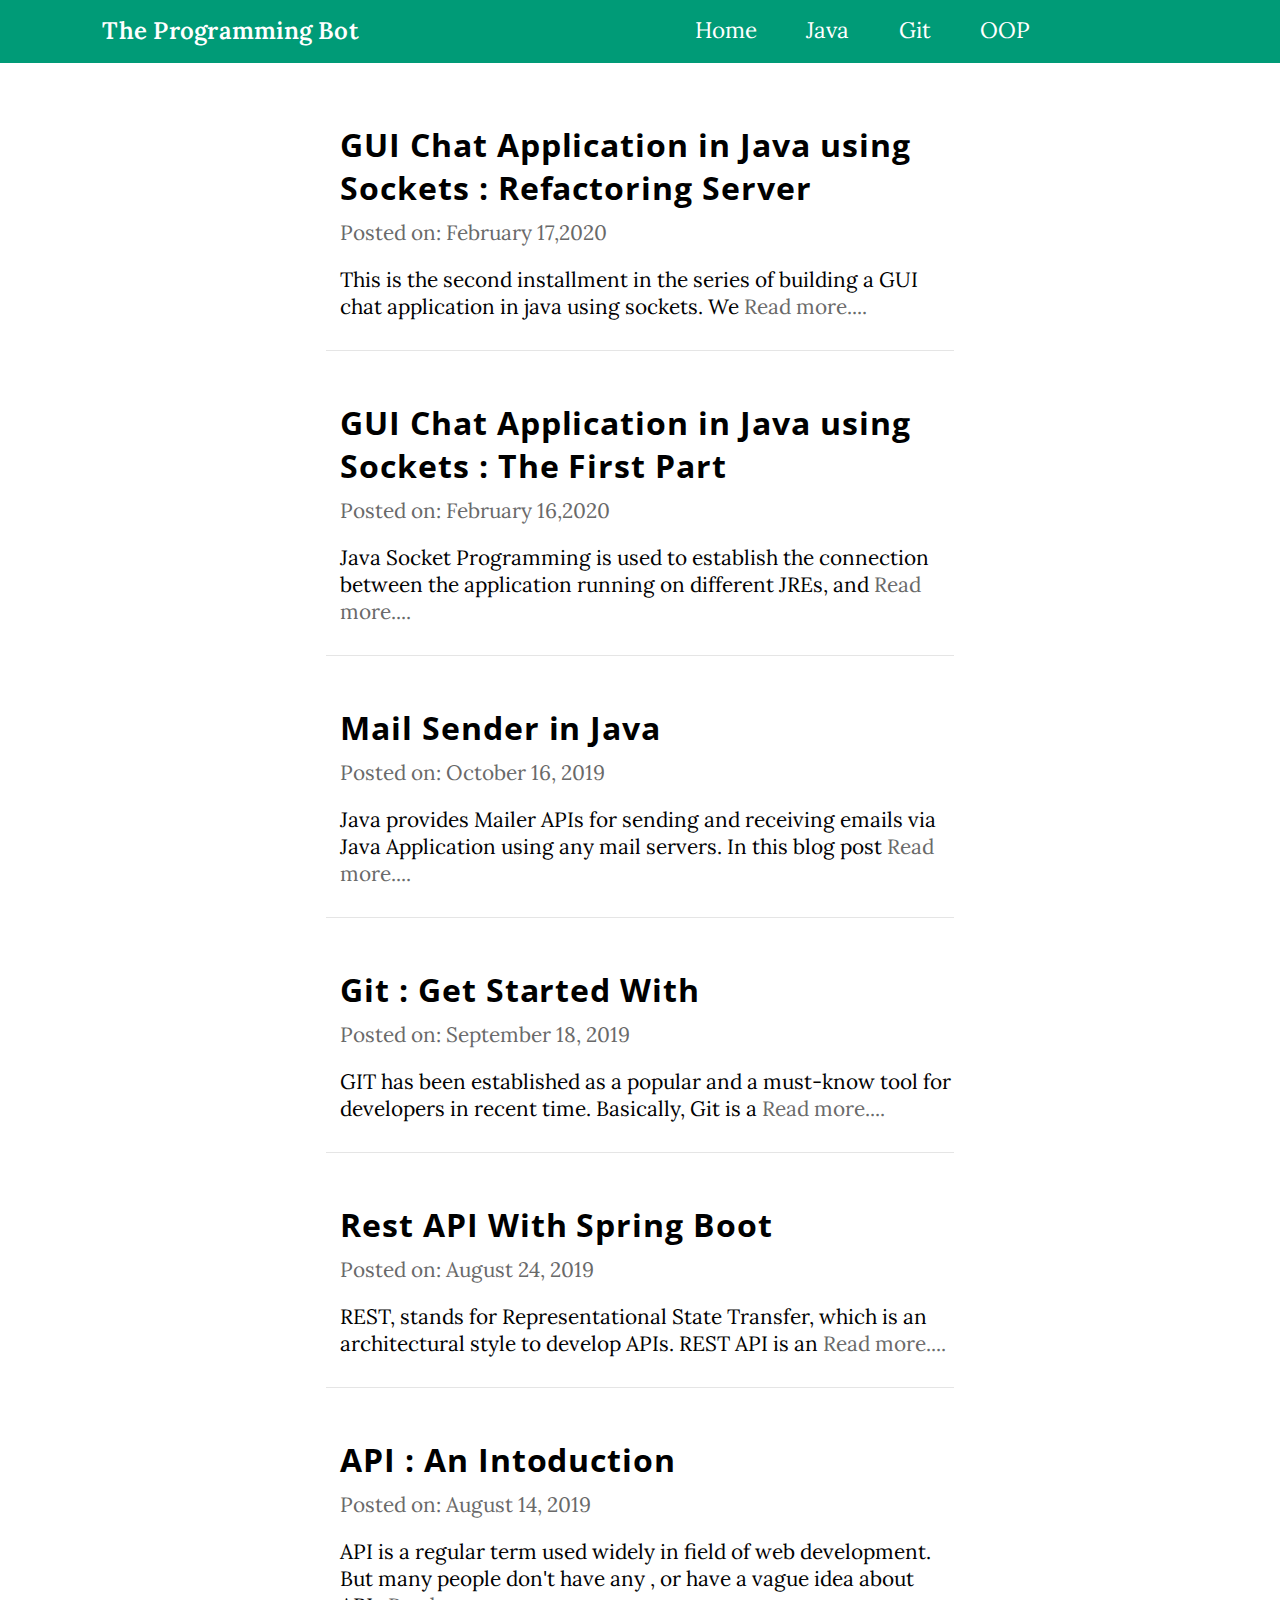
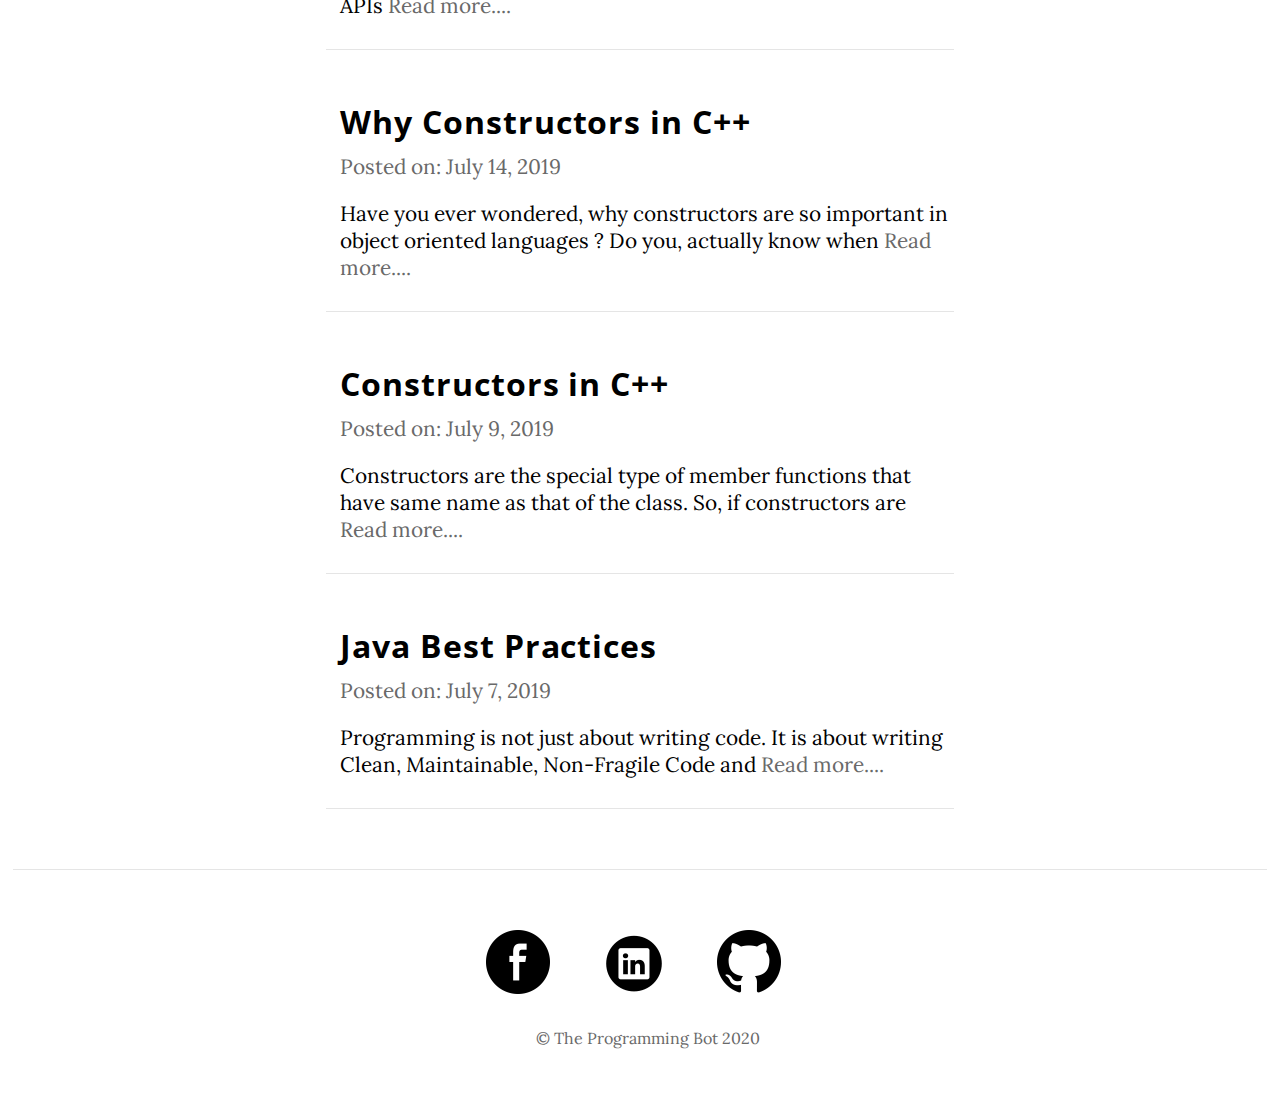
==== commit 44ff084a: "Chat app in Java - Refactoring server post added" ====
--- a/index.html
+++ b/index.html
@@ -54,10 +54,20 @@
        <section class="postcard-section">
 
         <div class="postcards-container clearfix">
+            <!-- creates postcard -->
+          <div class="postcard-wrapper margin" onclick="direct('posts/java/chat-app-in-java-creating-server.html')">
+            
+            <h2>GUI Chat Application in Java using Sockets : Refactoring Server</h2>
+            <p class="dimmed">Posted on: <span>February 17,2020</span></p>
+            <p>  This is the second installment in the series of building a GUI
+              chat application in java using sockets. We    <span class="dimmed">Read more....</span></p>
+             <div class="border"></div>
+     </div>
+         
            <!-- creates postcard -->
-           <div class="postcard-wrapper margin" onclick="direct('posts/java/chat-application-in-java-using-sockets.html')">
+           <div class="postcard-wrapper" onclick="direct('posts/java/chat-application-in-java-using-sockets.html')">
             
-            <h2>GUI Chat Application in Java using Sockets</h2>
+            <h2>GUI Chat Application in Java using Sockets : The First Part</h2>
             <p class="dimmed">Posted on: <span>February 16,2020</span></p>
             <p>Java Socket Programming is used to establish the connection between the application 
                      running on different JREs, and   <span class="dimmed">Read more....</span></p>
--- a/css/postcard.css
+++ b/css/postcard.css
@@ -42,8 +42,8 @@
   }
   .postcard-wrapper h2{
     font-family: 'Open Sans', sans-serif;
-      letter-spacing: 0.03em;
-      font-size: 2em;
+    letter-spacing: 0.03em;
+   
     
       
   }
@@ -68,7 +68,9 @@
           width: 50%;
           
       }
-     
+       .postcard-wrapper h2{
+        font-size: 2em;
+       }
    
   }
   /*For extra large desktops*/
@@ -76,5 +78,8 @@
       .postcard-wrapper{
           width: 40%;
       } 
+      .postcard-wrapper p{
+        font-size: 1.3em;
+      }
   }
   